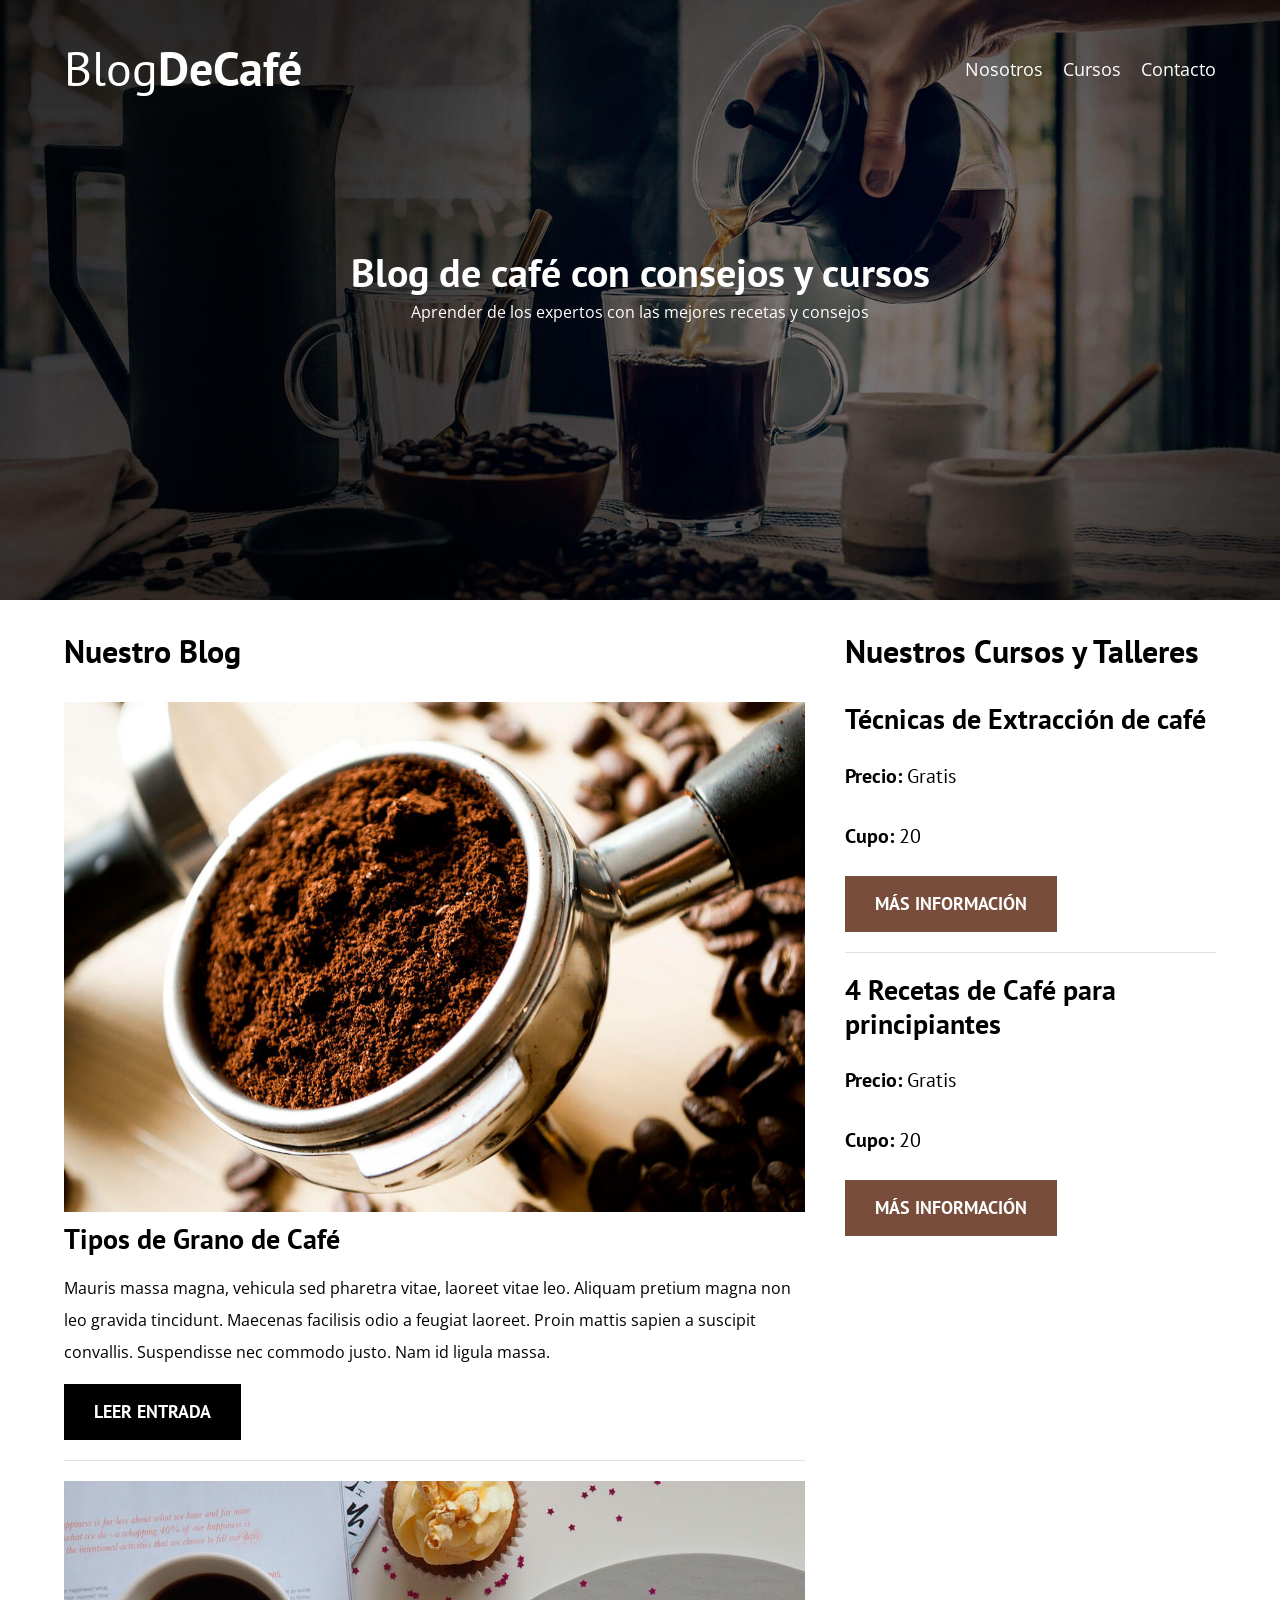
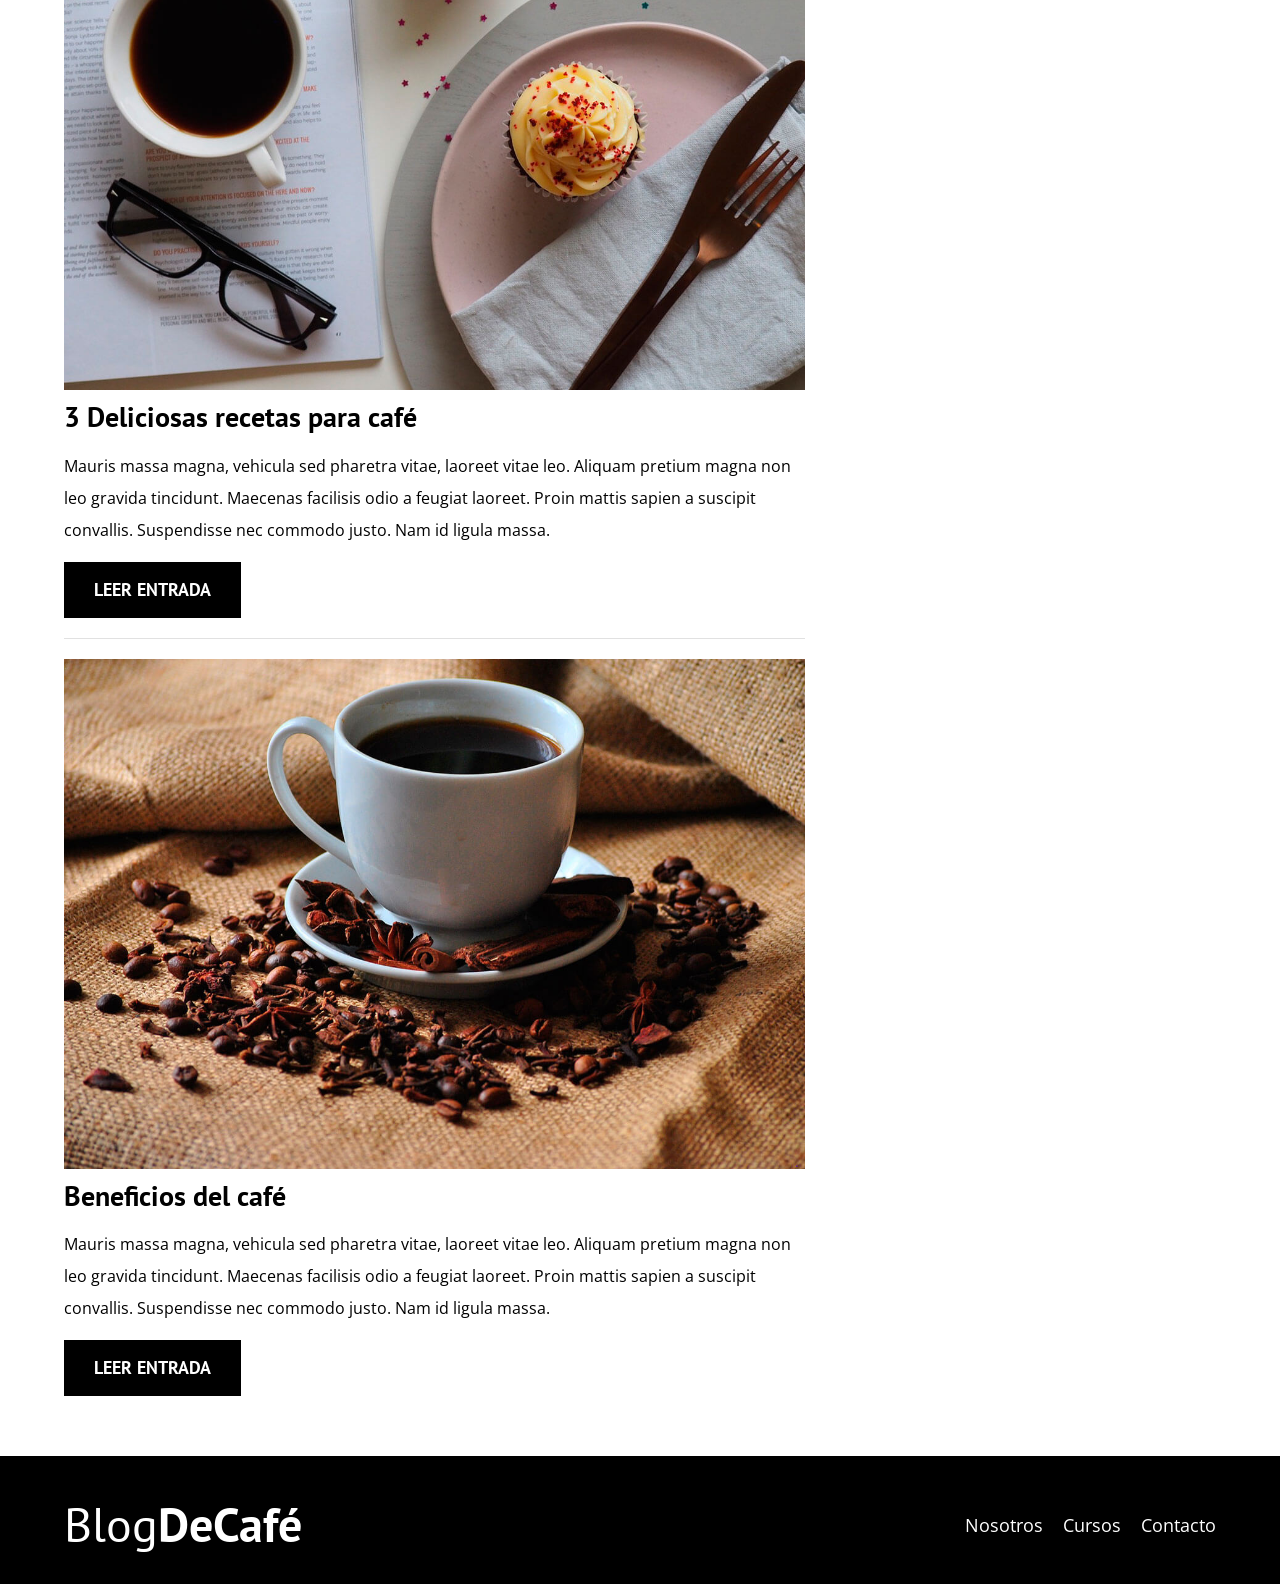
==== index.html @ 4364f9c6 "feat: add blog post page" ====
<!DOCTYPE html>
<html lang="en">
<head>
    <meta charset="UTF-8">
    <meta name="viewport" content="width=device-width, initial-scale=1.0">
    <title>Coffee Blog</title>
    <link rel="stylesheet" href="css/normalize.css">
    <link href="https://fonts.googleapis.com/css2?family=Open+Sans&family=PT+Sans:wght@400;700&display=swap" rel="stylesheet">
    <link rel="stylesheet" href="css/styles.css">
</head>
<body>
    
    <header class="header">
        <div class="contenedor">
            <div class="barra">
                <a class="logo" href="index.html">
                    <h1 class="logo__nombre no-margin centrar-texto">Blog<span class="logo__bold">DeCafé</span></h1>
                </a>

                <nav class="navegacion">
                    <a href="nosotros.html" class="navegacion__enlace">Nosotros</a>
                    <a href="cursos.html" class="navegacion__enlace">Cursos</a>
                    <a href="contacto.html" class="navegacion__enlace">Contacto</a>
                </nav>
            </div>
        </div>
    
        <div class="header__texto">
            <h2 class="no-margin">Blog de café con consejos y cursos</h2>
            <p class="no-margin">Aprender de los expertos con las mejores recetas y consejos</p>
        </div>
    </header>

    <div class="contenedor contenido-principal">
        <main class="blog">
            <h3>Nuestro Blog</h3>

            <article class="entrada">
                <div class="entrada__imagen">
                    <img src="img/blog1.jpg" alt="imagen blog">
                </div>

                <div class="entrada__contenido">
                    <h4 class="no-margin">Tipos de Grano de Café</h4>
                    <p>Mauris massa magna, vehicula sed pharetra vitae, laoreet vitae leo. Aliquam pretium magna non leo gravida tincidunt. Maecenas facilisis odio a feugiat laoreet. Proin mattis sapien a suscipit convallis. Suspendisse nec commodo justo. Nam id ligula massa.</p>
                    <a href="entrada.html" class="boton boton--primario">Leer Entrada</a>
                </div>
            </article>

            <article class="entrada">
                <div class="entrada__imagen">
                    <img src="img/blog2.jpg" alt="imagen blog">
                </div>

                <div class="entrada__contenido">
                    <h4 class="no-margin">3 Deliciosas recetas para café</h4>
                    <p>Mauris massa magna, vehicula sed pharetra vitae, laoreet vitae leo. Aliquam pretium magna non leo gravida tincidunt. Maecenas facilisis odio a feugiat laoreet. Proin mattis sapien a suscipit convallis. Suspendisse nec commodo justo. Nam id ligula massa.</p>
                    <a href="entrada.html" class="boton boton--primario">Leer Entrada</a>
                </div>
            </article>

            <article class="entrada">
                <div class="entrada__imagen">
                    <img src="img/blog3.jpg" alt="imagen blog">
                </div>

                <div class="entrada__contenido">
                    <h4 class="no-margin">Beneficios del café</h4>
                    <p>Mauris massa magna, vehicula sed pharetra vitae, laoreet vitae leo. Aliquam pretium magna non leo gravida tincidunt. Maecenas facilisis odio a feugiat laoreet. Proin mattis sapien a suscipit convallis. Suspendisse nec commodo justo. Nam id ligula massa.</p>
                    <a href="entrada.html" class="boton boton--primario">Leer Entrada</a>
                </div>
            </article>
        </main>
        <aside class="sidebar">
            <h3>Nuestros Cursos y Talleres</h3>

            <ul class="cursos no-padding">
                <li class="widget-curso">
                    <h4 class="no-margin">Técnicas de Extracción de café</h4>
                    <p class="widget-curso__label">Precio: <span class="widget-curso__info">Gratis</span></p>
                    <p class="widget-curso__label">Cupo: <span class="widget-curso__info">20</span></p>
                    <a href="cursos.html" class="boton boton--secundario">Más Información</a>
                </li>
                <li class="widget-curso">
                    <h4 class="no-margin">4 Recetas de Café para principiantes</h4>
                    <p class="widget-curso__label">Precio: <span class="widget-curso__info">Gratis</span></p>
                    <p class="widget-curso__label">Cupo: <span class="widget-curso__info">20</span></p>
                    <a href="cursos.html" class="boton boton--secundario">Más Información</a>
                </li>
            </ul>
        </aside>
    </div>

    <footer class="footer">
        <div class="contenedor">
            <div class="barra">
                <a class="logo" href="index.html">
                    <h1 class="logo__nombre no-margin centrar-texto">Blog<span class="logo__bold">DeCafé</span></h1>
                </a>

                <nav class="navegacion">
                    <a href="nosotros.html" class="navegacion__enlace">Nosotros</a>
                    <a href="cursos.html" class="navegacion__enlace">Cursos</a>
                    <a href="contacto.html" class="navegacion__enlace">Contacto</a>
                </nav>
            </div>
        </div>
    </footer>
</body>
</html>
---- css/styles.css ----
:root {
    --fuenteHeading: 'PT Sans', sans-serif;
    --fuenteParrafos: 'Open Sans', sans-serif;
    
    --primario: #784D3C;
    --gris: #E1E1E1;
    --blanco: #FFFFFF;
    --negro: #000000;
}


/* Globales */
html {
    box-sizing: border-box;
    font-size: 62.5%; /* 1rem = 10px */
}
*, *:before, *:after {
    box-sizing: inherit;
}
body {
    font-family: var(--fuenteParrafos);
    font-size: 1.6rem;
    line-height: 2;
}

.contenedor {
    width: min(90%, 120rem);
    margin: 0 auto;
}
a {
    text-decoration: none;
}
h1,h2,h3,h4 {
    font-family: var(--fuenteHeading);
    line-height: 1.2;
}
h1 {
    font-size: 4.8rem;
}
h2 {
    font-size: 4rem;
}
h3 {
    font-size: 3.2rem;
}
h4 {
    font-size: 2.8rem;
}
img {
    max-width: 100%;
}

/* Utilidades */
.no-margin {
    margin: 0;
}
.no-padding {
    padding: 0;
}
.centrar-texto {
    text-align: center;
}

/* Header */
.header {
    background-image: url(../img/banner.jpg);
    height: 60rem;
    background-size: cover;
    background-repeat: no-repeat;
    background-position: center center;
}
.header__texto {
    text-align: center;
    color: var(--blanco);
    margin-top: 5rem;
}
@media (min-width: 768px) {
    .header__texto {
        margin-top: 15rem;
    }
}

@media (min-width: 768px) {
    .barra {
        display: flex;
        justify-content: space-between;
        align-items: center;
    }
}
.barra {
    padding-top: 4rem;
}
.logo {
    color: var(--blanco);
}
.logo__nombre {
    font-weight: 400;
}
.logo__bold {
    font-weight: 700;
}

@media (min-width: 768px) {
    .navegacion {
        display: flex;
        gap: 2rem;
    }
}
.navegacion__enlace {
    display: block;
    text-align: center;
    font-size: 1.8rem;
    color: var(--blanco);
}

@media (min-width: 768px) {
    .contenido-principal {
        display: grid;
        grid-template-columns: 2fr 1fr;
        column-gap: 4rem;
    }
}

.entrada {
    border-bottom: 1px solid var(--gris);
    margin-bottom: 2rem;
}
.entrada:last-of-type {
    border: none;
    margin-bottom: 0;
}
.boton {
    display: block;
    font-family: var(--fuenteHeading);
    color: var(--blanco);
    text-align: center;
    padding: 1rem 3rem;
    font-size: 1.8rem;
    text-transform: uppercase;
    font-weight: 700;
    margin-bottom: 2rem;
}
@media (min-width: 768px) {
    .boton {
        display: inline-block;
    }
}
.boton--primario {
    background-color: var(--negro);
}
.boton--secundario {
    background-color: var(--primario);
}

.cursos {
    list-style: none;
}
.widget-curso{
    border-bottom: 1px solid  var(--gris);
    margin-bottom: 2rem;
}
.widget-curso:last-of-type {
    border: none;
    margin-bottom: 0;
}
.widget-curso__label,
.curso__label {
    font-family: var(--fuenteHeading);
    font-weight: 700;
}
.widget-curso__info,
.curso__info {   
    font-weight: 400;
}
.widget-curso__label,
.widget-curso__info,
.curso__label,
.curso__info {
    font-size: 2rem;
}

/* Footer */
.footer {
    background-color: var(--negro);
    padding-bottom: 3rem;
    margin-top: 4rem;
}

/* Sobre Nosotros */
@media (min-width: 768px) {
    /* .sobre-nosotros {
        display: flex;
        justify-content: space-between;
        align-items: center;
    }
    .sobre-nosotros__texto {
        flex: 0 0 calc(50% - 1rem);
    }
    .sobre-nosotros__imagen {
        flex: 0 0 calc(50% - 1rem);
    } */
    
    /* .sobre-nosotros {
        display: flex;
        justify-content: space-between;
        align-items: center;
    }
    .sobre-nosotros__imagen,
    .sobre-nosotros__texto {
        flex-basis: calc(50% - 1rem);
    } */


    .sobre-nosotros {
        display: grid;
        grid-template-columns: repeat(2, 1fr);
        column-gap: 2rem;
        align-items: center;
    }
}

/* Cursos */
.curso {
    padding: 3rem 0;
    border-bottom: 1px solid var(--gris);
}
@media (min-width: 768px) {
    .curso {
        display: grid;
        grid-template-columns: 1fr 2fr;
        column-gap: 2rem;
    }
}
.curso:last-of-type {
    border: none;
}
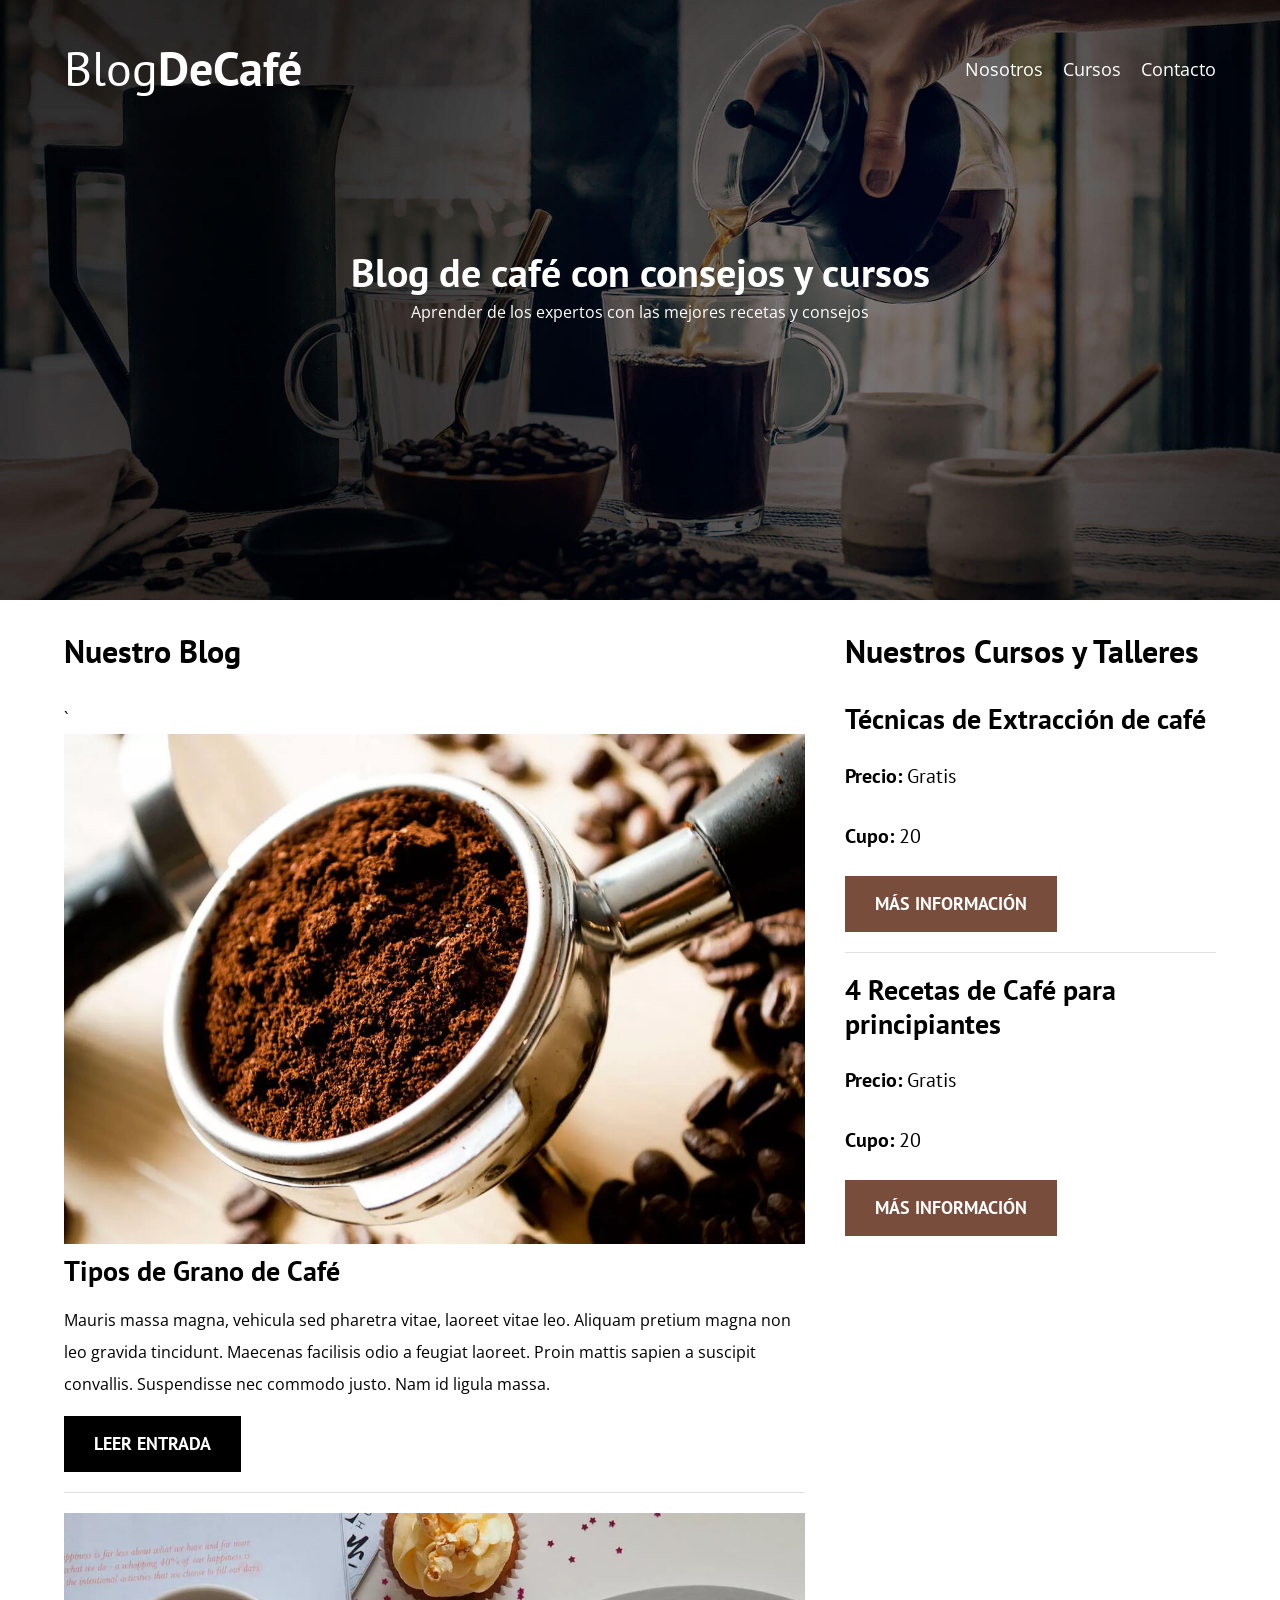
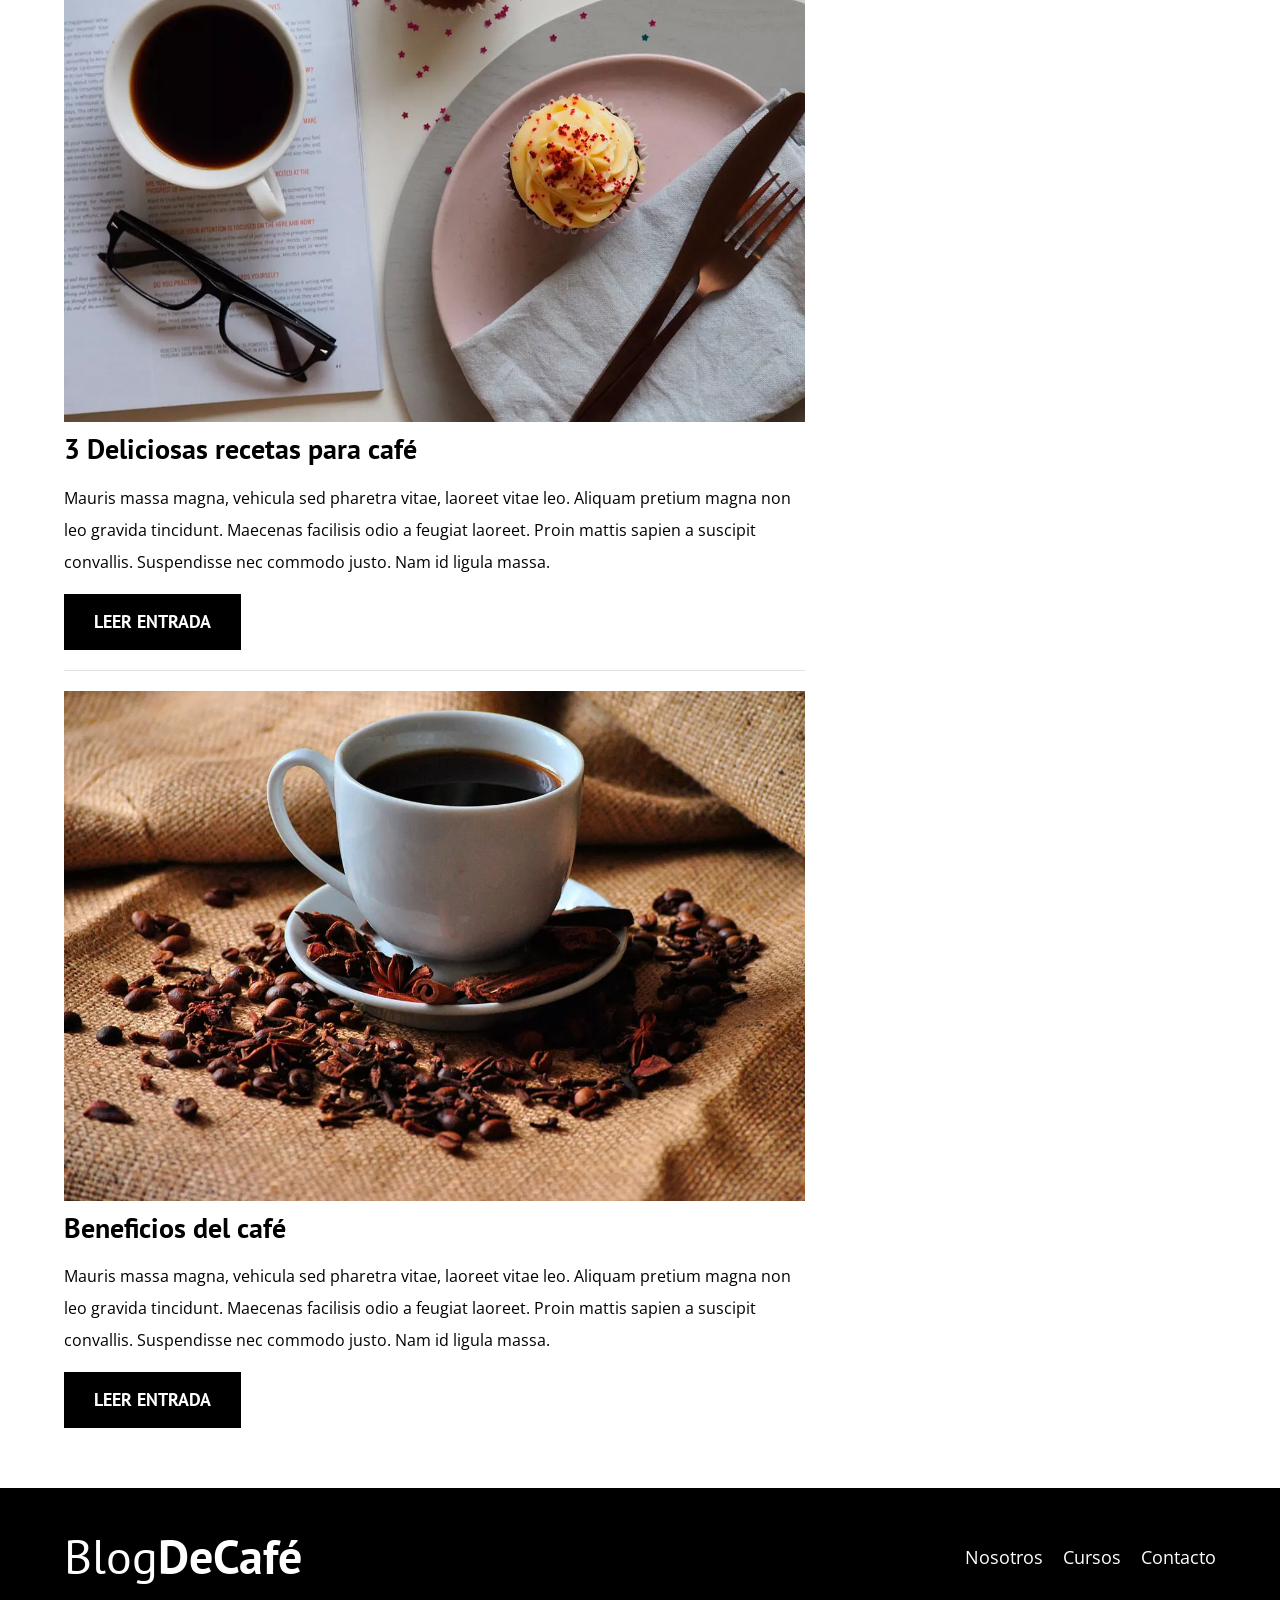
==== commit 342ce36b: "perf: optimize homepage images with WebP format" ====
--- a/index.html
+++ b/index.html
@@ -4,9 +4,20 @@
     <meta charset="UTF-8">
     <meta name="viewport" content="width=device-width, initial-scale=1.0">
     <title>Coffee Blog</title>
+    <!-- Prefetch -->
+    <link rel="prefetch" href="nosotros.html" as="document">
+
+    <!-- Preload -->
+    <link rel="preload" href="css/normalize.css" as="style">
     <link rel="stylesheet" href="css/normalize.css">
+
+    <link rel="preload" href="css/styles.css" as="style">
+    <link rel="stylesheet" href="css/styles.css">
+
+    <!-- Preconnect -->
+    <link rel="preconnect" href="https://fonts.googleapis.com">
+    <link rel="preconnect" href="https://fonts.gstatic.com" crossorigin>
     <link href="https://fonts.googleapis.com/css2?family=Open+Sans&family=PT+Sans:wght@400;700&display=swap" rel="stylesheet">
-    <link rel="stylesheet" href="css/styles.css">
 </head>
 <body>
     
@@ -36,8 +47,11 @@
             <h3>Nuestro Blog</h3>
 
             <article class="entrada">
-                <div class="entrada__imagen">
-                    <img src="img/blog1.jpg" alt="imagen blog">
+                <div class="entrada__imagen">`
+                    <picture>
+                        <source loading="lazy" srcset="img/blog1.webp" type="image/webp">
+                        <img loading="lazy" src="img/blog1.jpg" alt="imagen blog">
+                    </picture>
                 </div>
 
                 <div class="entrada__contenido">
@@ -49,7 +63,10 @@
 
             <article class="entrada">
                 <div class="entrada__imagen">
-                    <img src="img/blog2.jpg" alt="imagen blog">
+                    <picture>
+                        <source loading="lazy" srcset="img/blog2.webp" type="image/webp">
+                        <img loading="lazy" src="img/blog2.jpg" alt="imagen blog">
+                    </picture>
                 </div>
 
                 <div class="entrada__contenido">
@@ -61,7 +78,10 @@
 
             <article class="entrada">
                 <div class="entrada__imagen">
-                    <img src="img/blog3.jpg" alt="imagen blog">
+                    <picture>
+                        <source loading="lazy" srcset="img/blog3.webp" type="image/webp">
+                        <img loading="lazy" src="img/blog3.jpg" alt="imagen blog">
+                    </picture>
                 </div>
 
                 <div class="entrada__contenido">
--- a/css/styles.css
+++ b/css/styles.css
@@ -139,11 +139,15 @@
     text-transform: uppercase;
     font-weight: 700;
     margin-bottom: 2rem;
+    border: none;
 }
 @media (min-width: 768px) {
     .boton {
         display: inline-block;
     }
+}
+.boton:hover {
+    cursor: pointer;
 }
 .boton--primario {
     background-color: var(--negro);
@@ -233,4 +237,36 @@
 }
 .curso:last-of-type {
     border: none;
-}+}
+
+/* Contacto */
+.contacto-bg {
+    background-image: url(../img/contacto.jpg);
+    height: 40rem;
+    background-size: cover;
+    background-repeat: no-repeat;
+}
+
+.formulario {
+    background-color: var(--blanco);
+    margin: -5rem auto 0 auto;
+    width: 95%;
+    padding: 5rem;
+}
+.campo {
+    display: flex;
+    margin-bottom: 2rem;
+    gap: 2rem;
+}
+.campo__label {
+    flex: 0 0 9rem;
+    text-align: right;
+}
+.campo__field {
+    flex: 1;
+    border: 1px solid var(--gris);
+}
+.campo__field--textarea {
+    height: 20rem;
+}
+
--- a/css/styles.css
+++ b/css/styles.css
@@ -139,11 +139,15 @@
     text-transform: uppercase;
     font-weight: 700;
     margin-bottom: 2rem;
+    border: none;
 }
 @media (min-width: 768px) {
     .boton {
         display: inline-block;
     }
+}
+.boton:hover {
+    cursor: pointer;
 }
 .boton--primario {
     background-color: var(--negro);
@@ -233,4 +237,36 @@
 }
 .curso:last-of-type {
     border: none;
-}+}
+
+/* Contacto */
+.contacto-bg {
+    background-image: url(../img/contacto.jpg);
+    height: 40rem;
+    background-size: cover;
+    background-repeat: no-repeat;
+}
+
+.formulario {
+    background-color: var(--blanco);
+    margin: -5rem auto 0 auto;
+    width: 95%;
+    padding: 5rem;
+}
+.campo {
+    display: flex;
+    margin-bottom: 2rem;
+    gap: 2rem;
+}
+.campo__label {
+    flex: 0 0 9rem;
+    text-align: right;
+}
+.campo__field {
+    flex: 1;
+    border: 1px solid var(--gris);
+}
+.campo__field--textarea {
+    height: 20rem;
+}
+
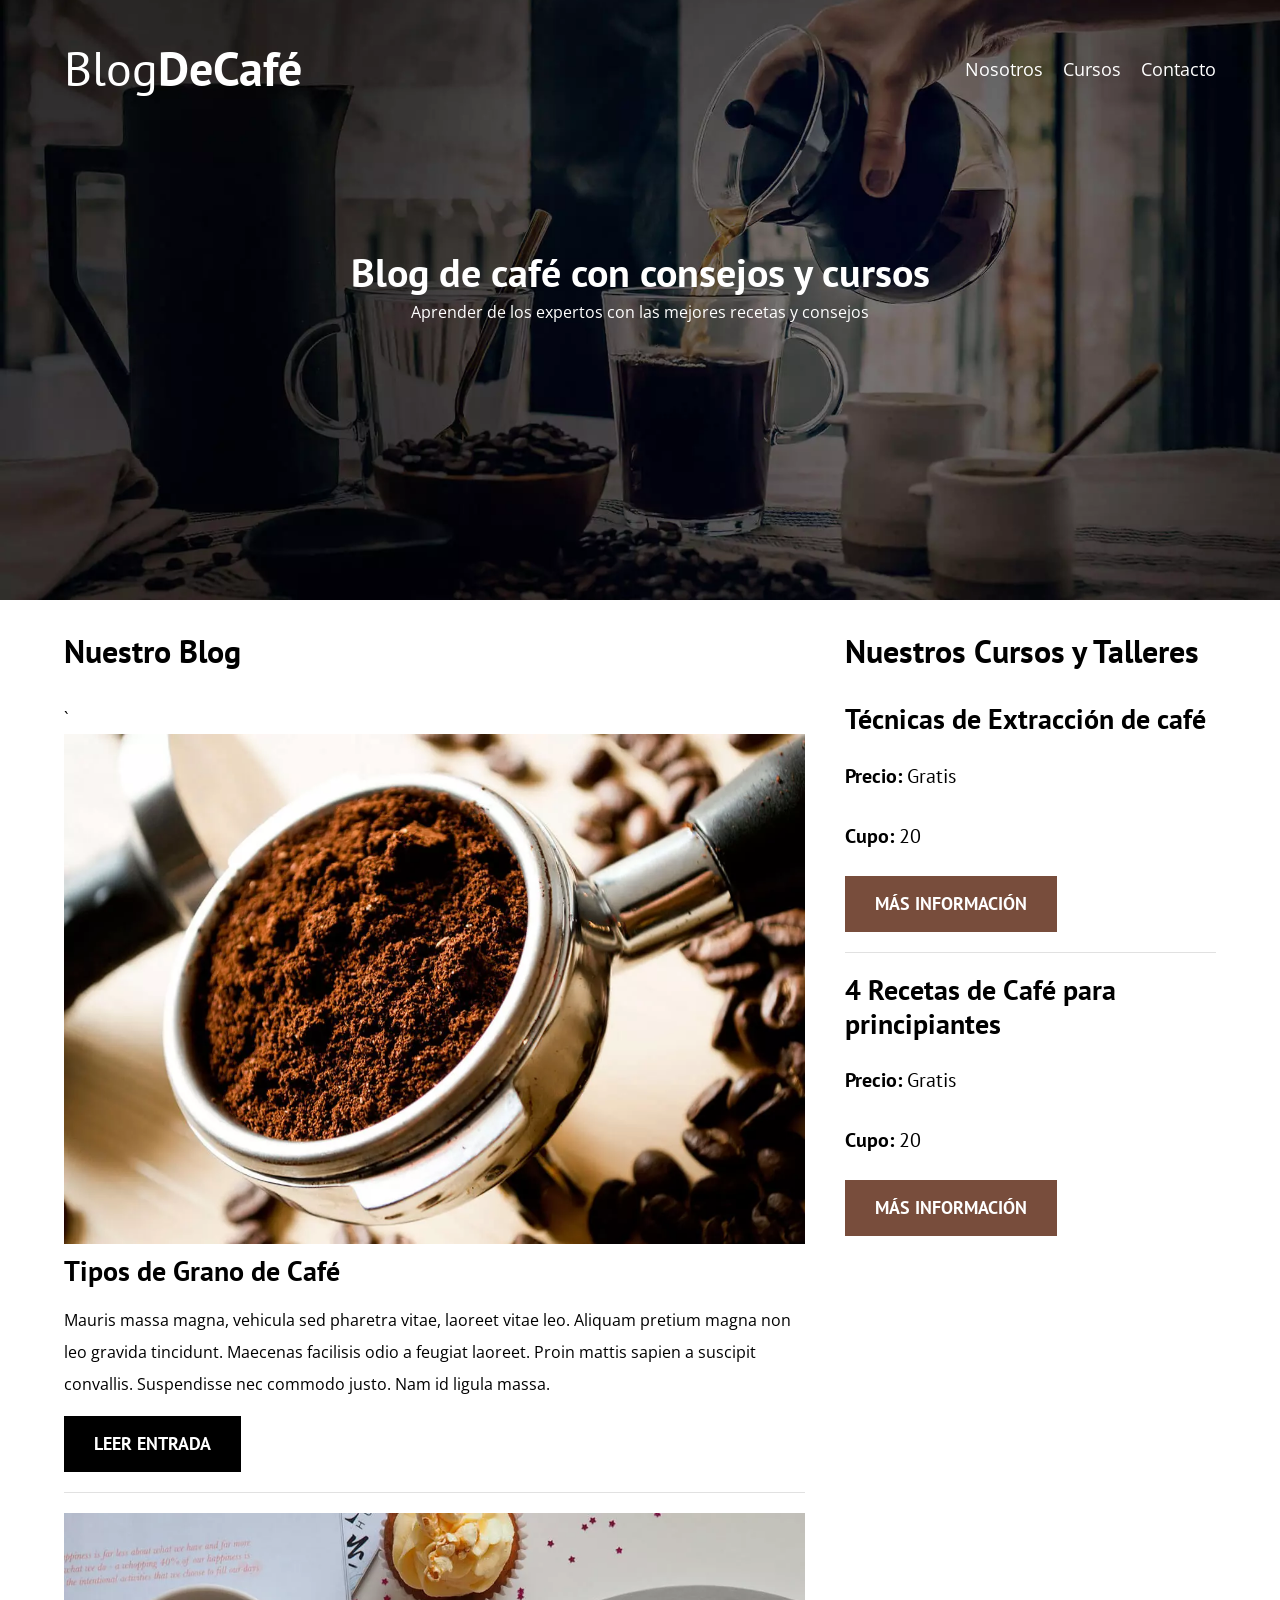
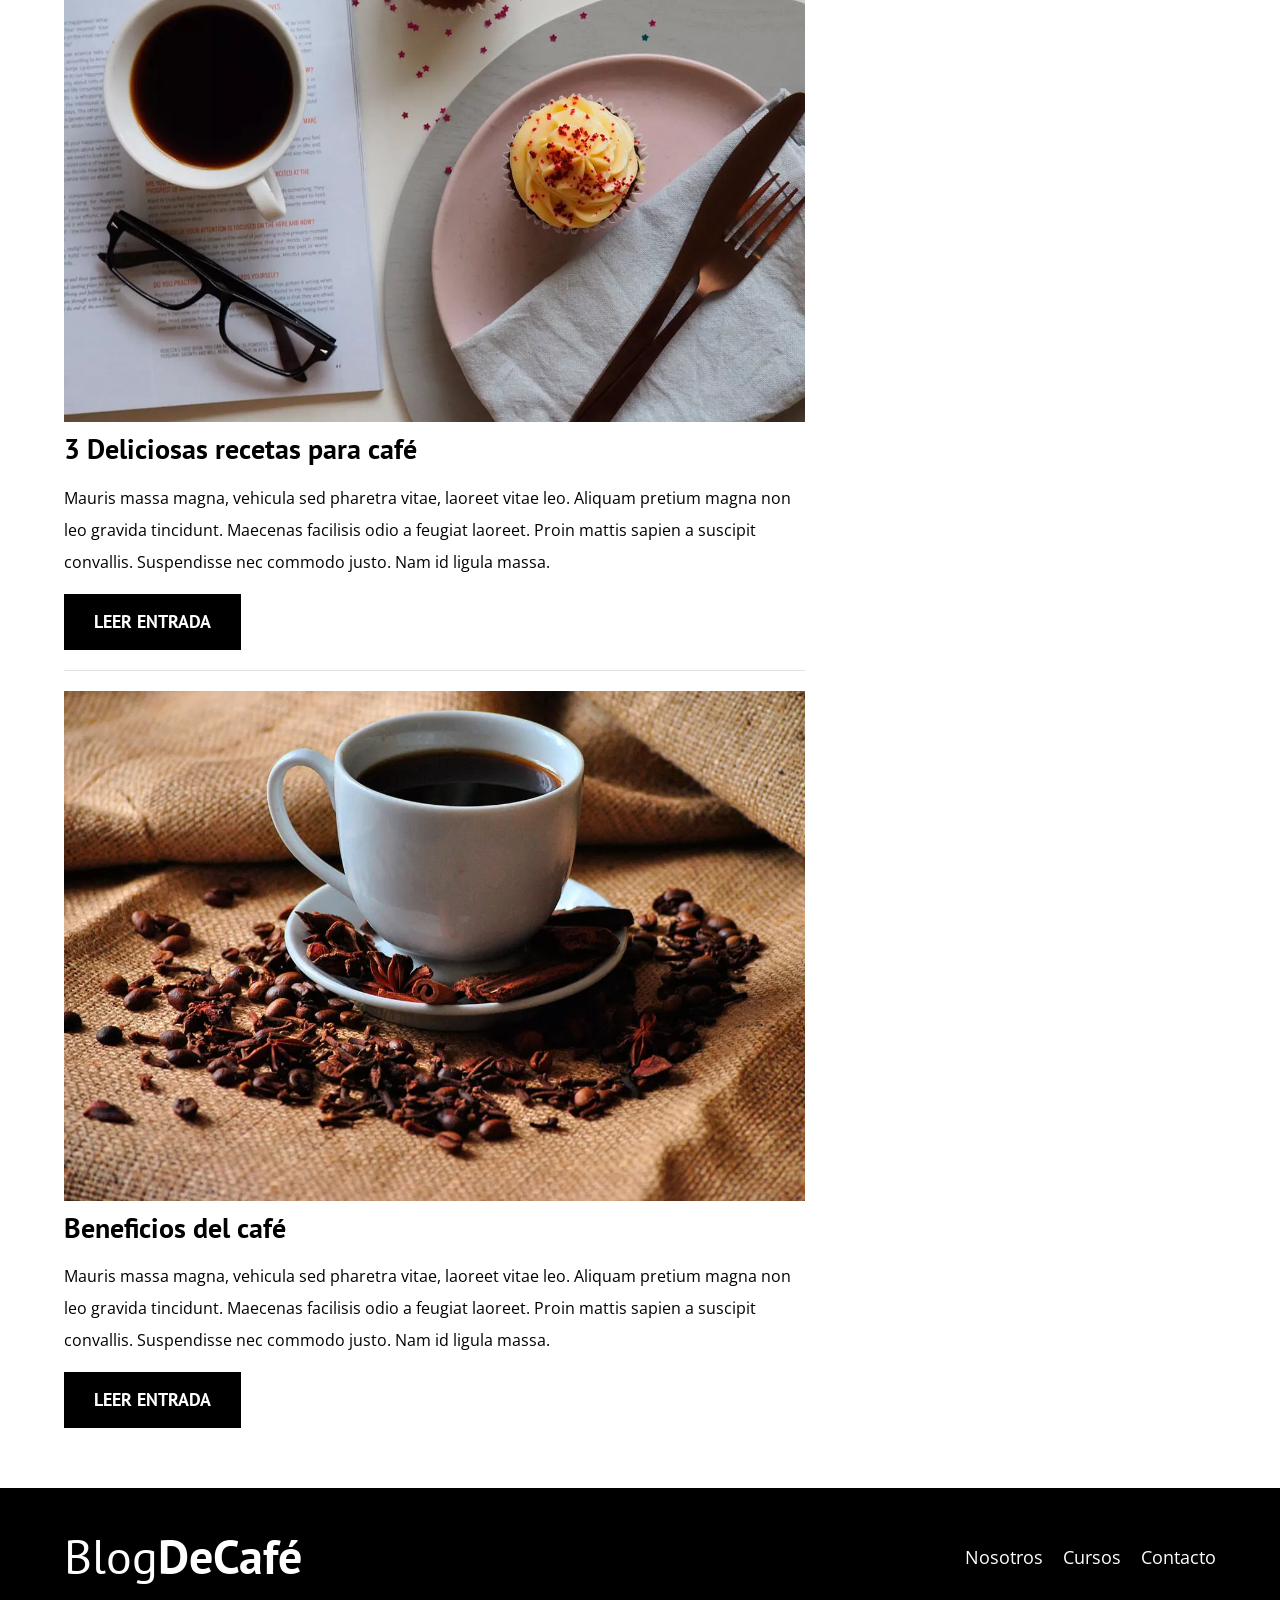
==== commit 280c9926: "perf: serve banner in webp with jpg fallback via modernizr detection" ====
--- a/index.html
+++ b/index.html
@@ -126,5 +126,7 @@
             </div>
         </div>
     </footer>
+    
+    <script src="js/modernizr.js"></script>
 </body>
 </html>
--- a/css/styles.css
+++ b/css/styles.css
@@ -62,8 +62,13 @@
 }
 
 /* Header */
+.webp .header {
+    background-image: url(../img/banner.webp);
+}
+.no-webp .header {
+    background-image: url(../img/banner.jpg);
+}
 .header {
-    background-image: url(../img/banner.jpg);
     height: 60rem;
     background-size: cover;
     background-repeat: no-repeat;
--- a/css/styles.css
+++ b/css/styles.css
@@ -62,8 +62,13 @@
 }
 
 /* Header */
+.webp .header {
+    background-image: url(../img/banner.webp);
+}
+.no-webp .header {
+    background-image: url(../img/banner.jpg);
+}
 .header {
-    background-image: url(../img/banner.jpg);
     height: 60rem;
     background-size: cover;
     background-repeat: no-repeat;
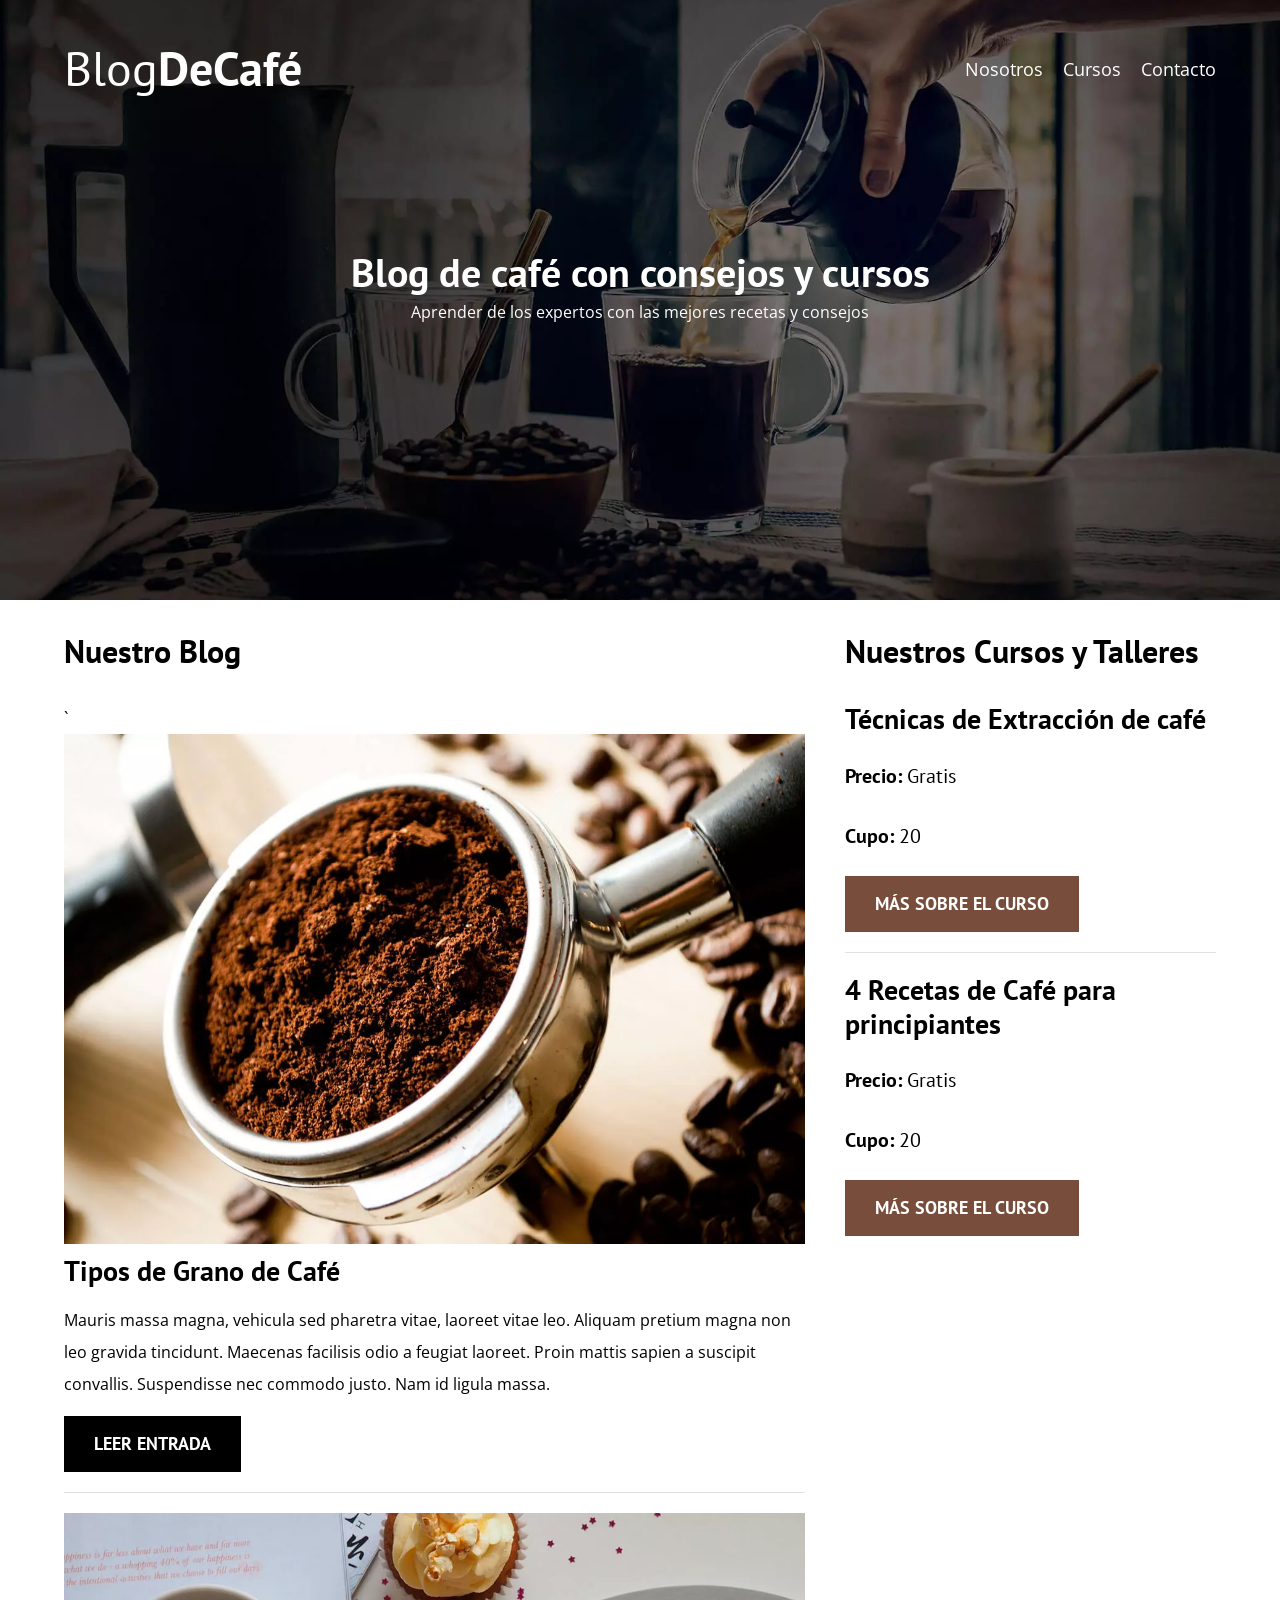
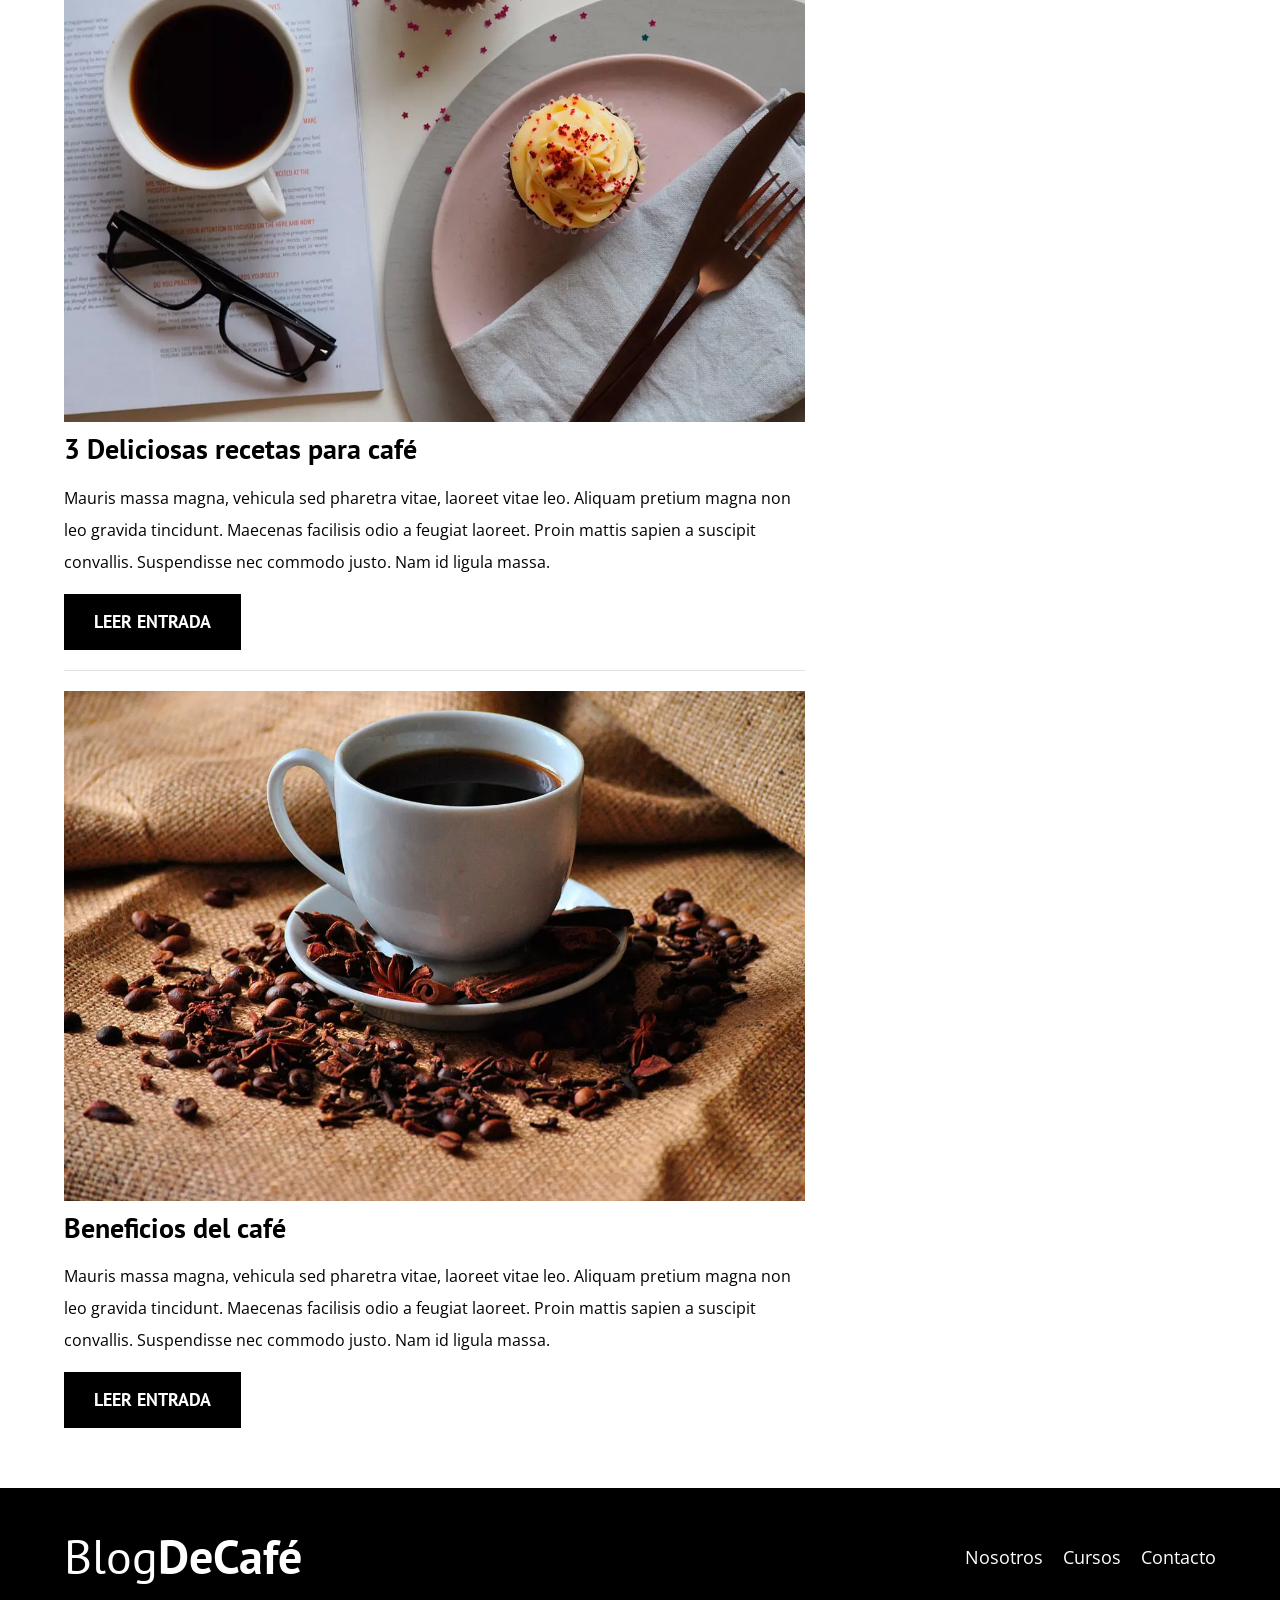
==== commit 3c344659: "feat: add meta description tag" ====
--- a/index.html
+++ b/index.html
@@ -4,6 +4,8 @@
     <meta charset="UTF-8">
     <meta name="viewport" content="width=device-width, initial-scale=1.0">
     <title>Coffee Blog</title>
+    <meta name="description" content="Página web de blog de café">
+
     <!-- Prefetch -->
     <link rel="prefetch" href="nosotros.html" as="document">
 
@@ -99,13 +101,13 @@
                     <h4 class="no-margin">Técnicas de Extracción de café</h4>
                     <p class="widget-curso__label">Precio: <span class="widget-curso__info">Gratis</span></p>
                     <p class="widget-curso__label">Cupo: <span class="widget-curso__info">20</span></p>
-                    <a href="cursos.html" class="boton boton--secundario">Más Información</a>
+                    <a href="cursos.html" class="boton boton--secundario">Más Sobre el curso</a>
                 </li>
                 <li class="widget-curso">
                     <h4 class="no-margin">4 Recetas de Café para principiantes</h4>
                     <p class="widget-curso__label">Precio: <span class="widget-curso__info">Gratis</span></p>
                     <p class="widget-curso__label">Cupo: <span class="widget-curso__info">20</span></p>
-                    <a href="cursos.html" class="boton boton--secundario">Más Información</a>
+                    <a href="cursos.html" class="boton boton--secundario">Más Sobre el curso</a>
                 </li>
             </ul>
         </aside>
